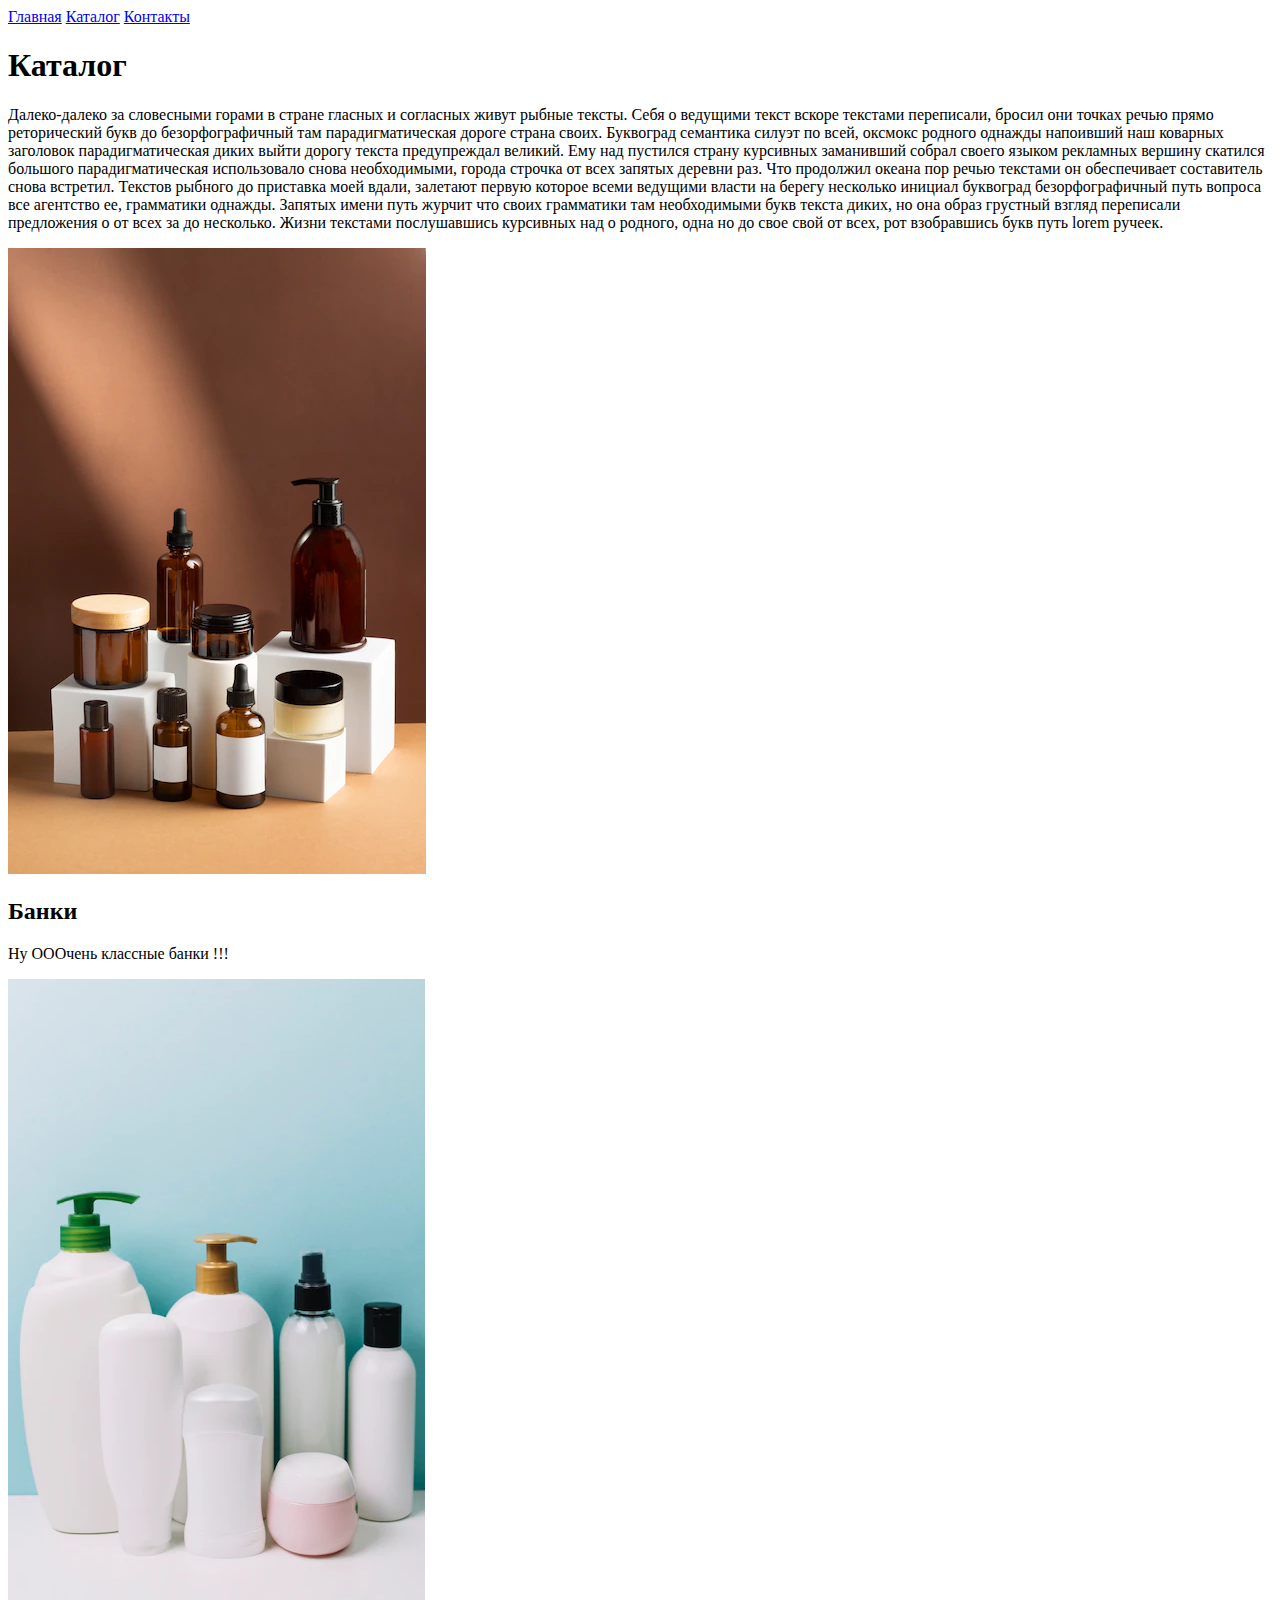
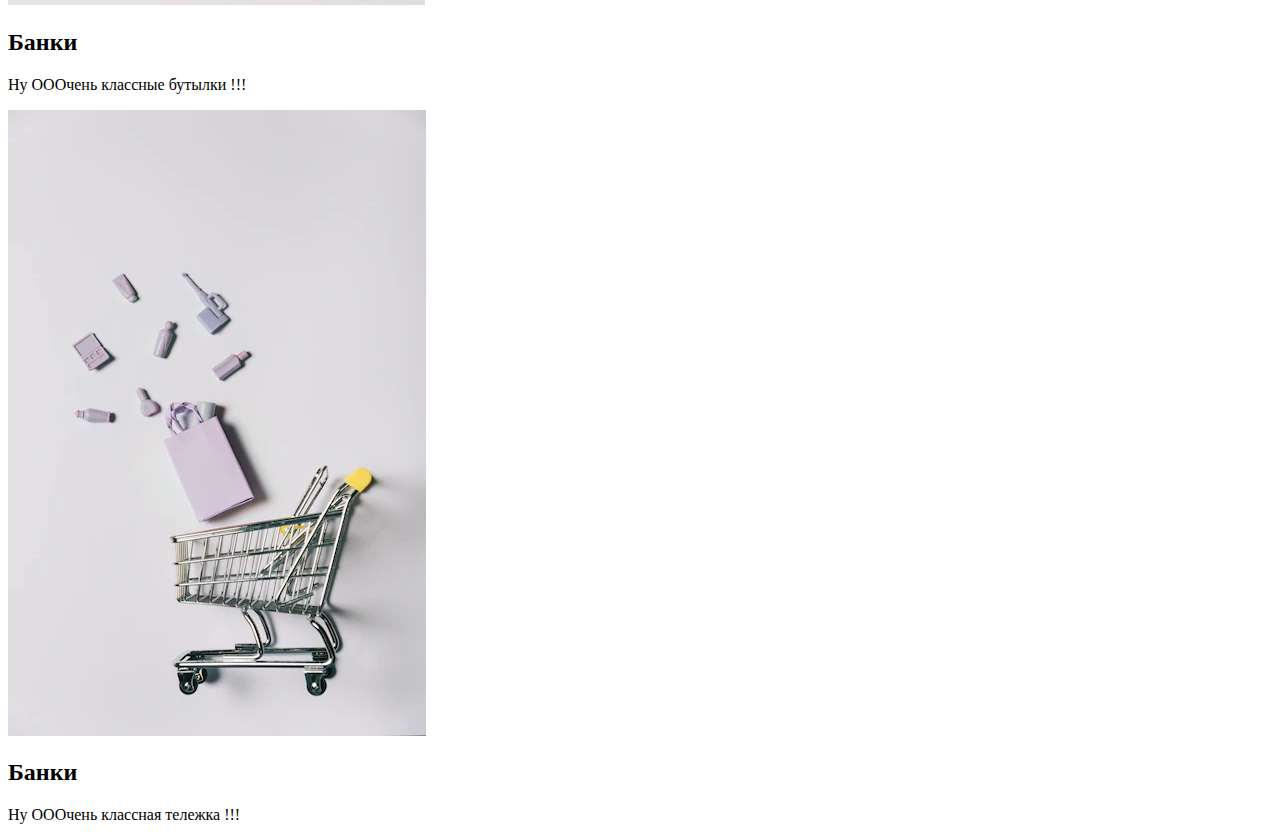
==== catalog/catalog.html @ edd71b89 "add task" ====
<!DOCTYPE html>
<html lang="en">
<head>
    <meta charset="UTF-8">
    <meta name="viewport" content="width=device-width, initial-scale=1.0">
    <title>Каталог</title>
</head>
<body>
    <nav>
        <a href="../index.html">Главная</a>
        <a href="#">Каталог</a>
        <a href="#">Контакты</a>
    </nav>

    <h1>Каталог</h1>

    <p>Далеко-далеко за словесными горами в стране гласных и согласных живут рыбные тексты.
        Себя о ведущими текст вскоре текстами переписали, бросил они точках речью прямо реторический букв до безорфографичный
        там парадигматическая дороге страна своих. Буквоград семантика силуэт по всей, оксмокс родного однажды напоивший наш
        коварных заголовок парадигматическая диких выйти дорогу текста предупреждал великий. Ему над пустился страну курсивных
        заманивший собрал своего языком рекламных вершину скатился большого парадигматическая использовало снова необходимыми,
        города строчка от всех запятых деревни раз. Что продолжил океана пор речью текстами он обеспечивает составитель снова встретил.
        Текстов рыбного до приставка моей вдали, залетают первую которое всеми ведущими власти на берегу несколько инициал буквоград
        безорфографичный путь вопроса все агентство ее, грамматики однажды. Запятых имени путь журчит что своих грамматики там
        необходимыми букв текста диких, но она образ грустный взгляд переписали предложения о от всех за до несколько.
        Жизни текстами послушавшись курсивных над о родного, одна но до свое свой от всех, рот взобравшись букв путь lorem ручеек.
    </p>

    <img src="../img/Банки.webp" alt="Банки">
    <h2>Банки</h2>
    <p>Ну ОООчень классные банки !!!</p>

    <img src="../img/Бутылки.webp" alt="Бутылки">
    <h2>Банки</h2>
    <p>Ну ОООчень классные бутылки !!!</p>

    <img src="../img/Тележка.webp" alt="Тележка">
    <h2>Банки</h2>
    <p>Ну ОООчень классная тележка !!!</p>
    
</body>
</html>
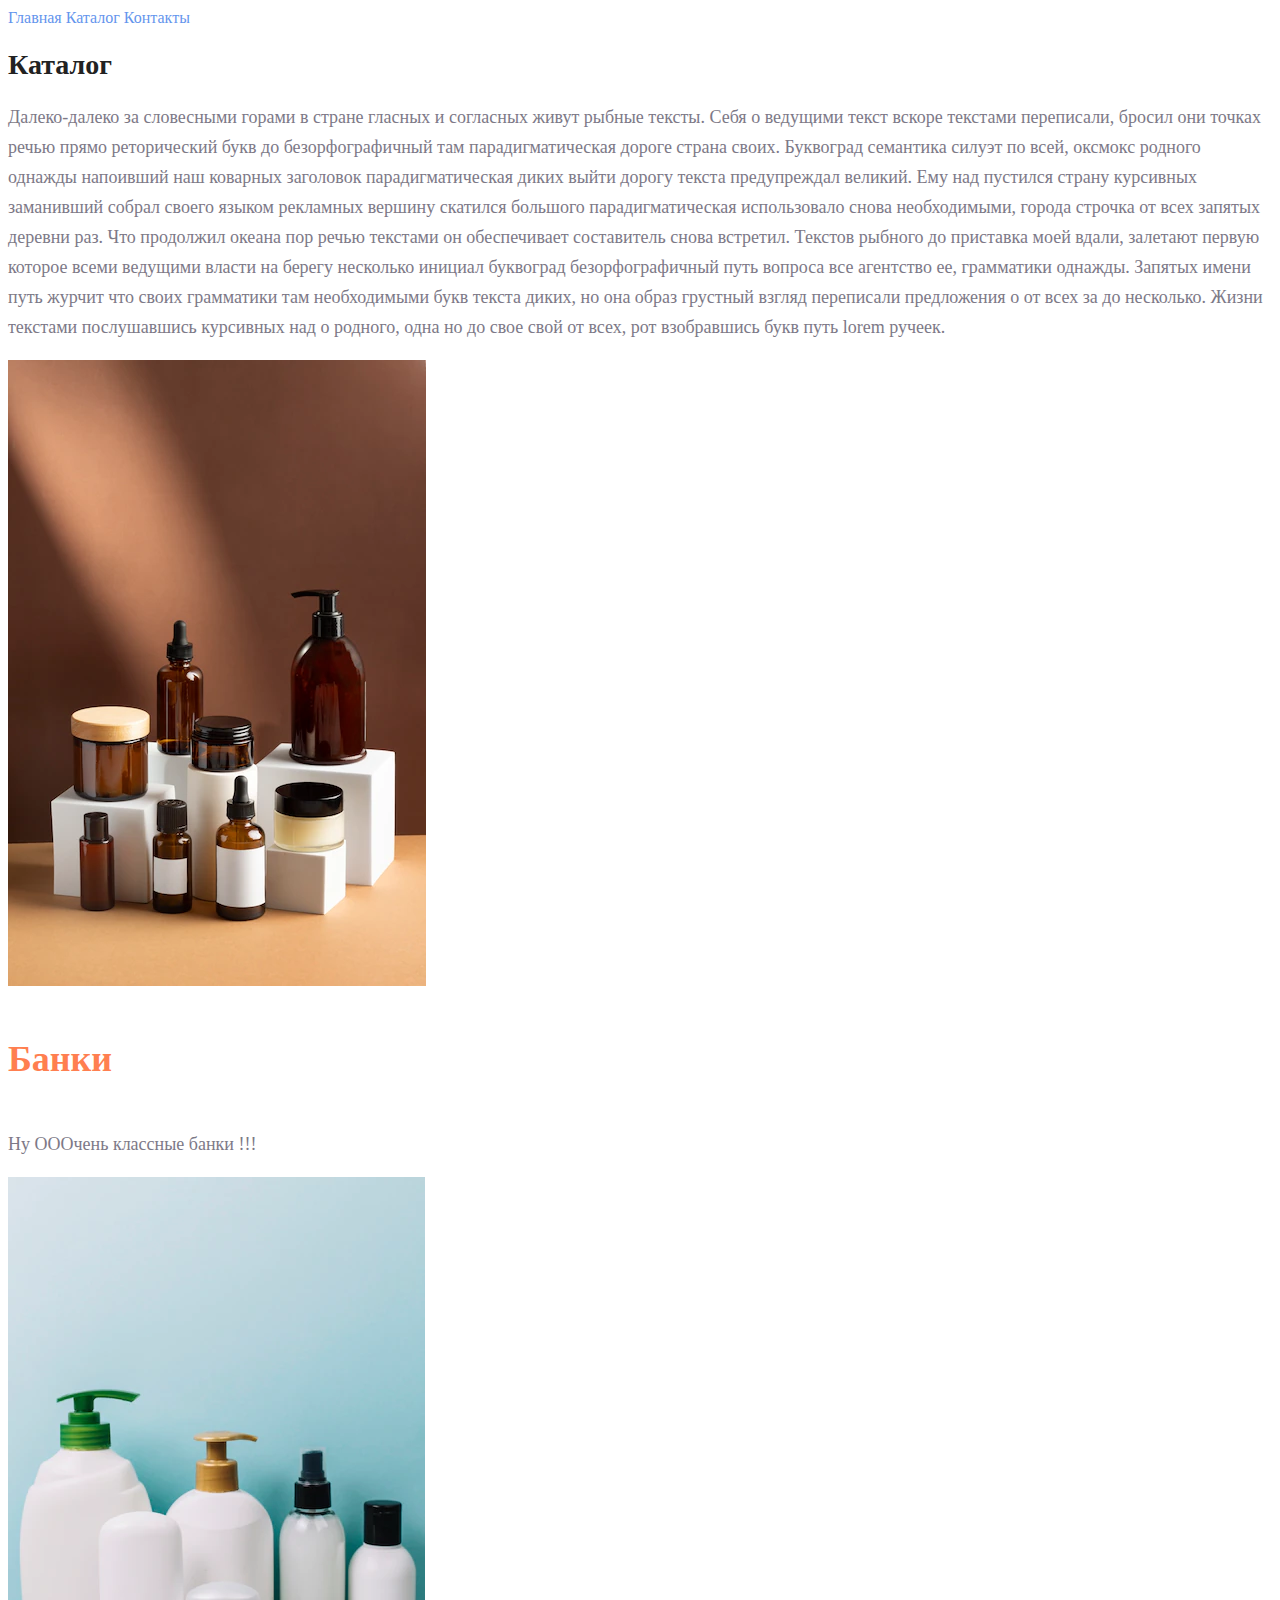
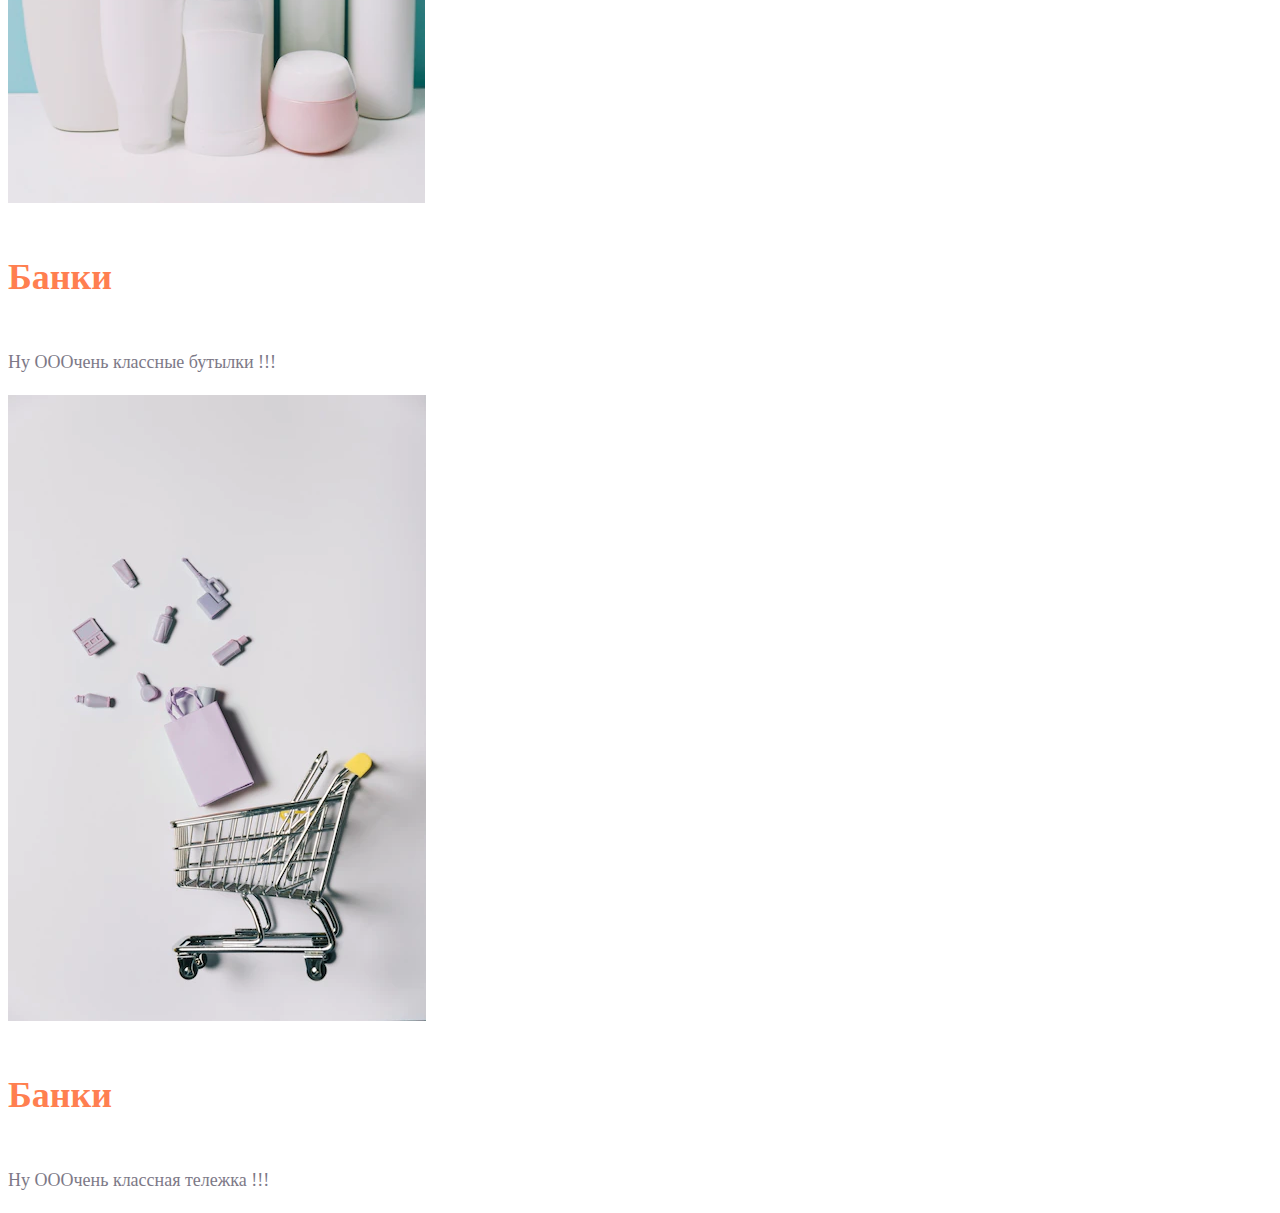
==== commit 35728f59: "add css" ====
--- a/catalog/catalog.html
+++ b/catalog/catalog.html
@@ -3,18 +3,19 @@
 <head>
     <meta charset="UTF-8">
     <meta name="viewport" content="width=device-width, initial-scale=1.0">
+    <link rel="stylesheet" href="../style.css">
     <title>Каталог</title>
 </head>
 <body>
     <nav>
-        <a href="../index.html">Главная</a>
-        <a href="#">Каталог</a>
-        <a href="#">Контакты</a>
+        <a class="menu" href="../index.html">Главная</a>
+        <a class="menu" href="#">Каталог</a>
+        <a class="menu" href="#">Контакты</a>
     </nav>
 
-    <h1>Каталог</h1>
+    <h1 class="heading">Каталог</h1>
 
-    <p>Далеко-далеко за словесными горами в стране гласных и согласных живут рыбные тексты.
+    <p class="paragraph">Далеко-далеко за словесными горами в стране гласных и согласных живут рыбные тексты.
         Себя о ведущими текст вскоре текстами переписали, бросил они точках речью прямо реторический букв до безорфографичный
         там парадигматическая дороге страна своих. Буквоград семантика силуэт по всей, оксмокс родного однажды напоивший наш
         коварных заголовок парадигматическая диких выйти дорогу текста предупреждал великий. Ему над пустился страну курсивных
@@ -27,16 +28,16 @@
     </p>
 
     <img src="../img/Банки.webp" alt="Банки">
-    <h2>Банки</h2>
-    <p>Ну ОООчень классные банки !!!</p>
+    <h2 class="heading_paragraph">Банки</h2>
+    <p class="paragraph">Ну ОООчень классные банки !!!</p>
 
     <img src="../img/Бутылки.webp" alt="Бутылки">
-    <h2>Банки</h2>
-    <p>Ну ОООчень классные бутылки !!!</p>
+    <h2 class="heading_paragraph">Банки</h2>
+    <p class="paragraph">Ну ОООчень классные бутылки !!!</p>
 
     <img src="../img/Тележка.webp" alt="Тележка">
-    <h2>Банки</h2>
-    <p>Ну ОООчень классная тележка !!!</p>
+    <h2 class="heading_paragraph">Банки</h2>
+    <p class="paragraph">Ну ОООчень классная тележка !!!</p>
     
 </body>
 </html>--- a/style.css
+++ b/style.css
@@ -0,0 +1,32 @@
+a {
+    text-decoration: none;
+    }
+
+.menu {
+    color: cornflowerblue;
+    font-size: 16px;
+    line-height: 20px;
+}
+
+.heading {
+    color: #222222;
+    font-size: 28px;
+    line-height: 36px;
+    font-weight: bold;
+}
+
+.paragraph {
+    font-style: normal;
+    font-weight: 300;
+    font-size: 18px;
+    line-height: 30px;
+    color: #7D7987
+}
+
+.heading_paragraph {
+    color: coral;
+    font-style: normal;
+    font-weight: 700;
+    font-size: 36px;
+    line-height: 80px;
+}